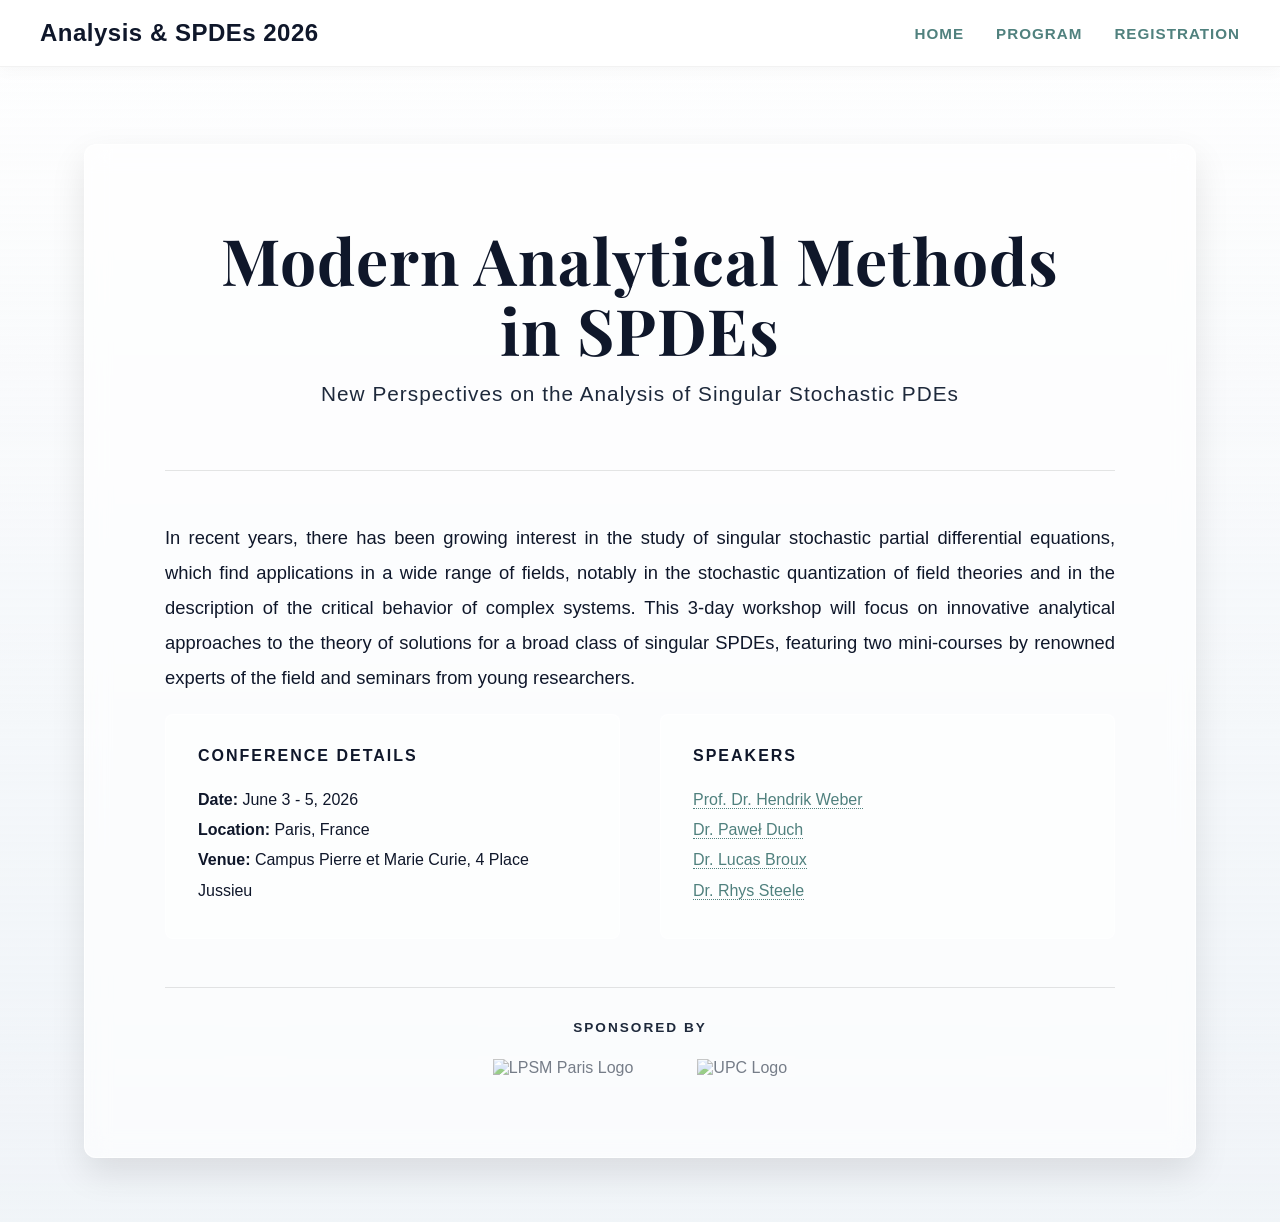
==== index.html @ 4d29aa86 "Add files via upload" ====
<!DOCTYPE html>
<html lang="en">
<head>
<meta charset="UTF-8">
<meta name="viewport" content="width=device-width, initial-scale=1.0">
<title>Math Conference 2026</title>
<link rel="preconnect" href="https://fonts.googleapis.com">
<link rel="preconnect" href="https://fonts.gstatic.com" crossorigin>
<link href="https://fonts.googleapis.com/css2?family=Playfair+Display:wght@400;700&display=swap" rel="stylesheet">

<style>
  :root {
    --primary-text: #0f172a; 
    --secondary-text: #1e293b;
    --accent-color: #2563eb; 
    --nav-color: #50817e; /* The teal color from your original links */
  }

  body, html {
    margin: 0;
    padding: 0;
    min-height: 100vh;
    font-family: -apple-system, BlinkMacSystemFont, 'Segoe UI', Roboto, Helvetica, Arial, sans-serif;
    /* 0.3 is the opacity*/
    background: linear-gradient(rgba(255, 255, 255, 0.3), rgba(240, 244, 248, 0.85)), 
                url('https://images.unsplash.com/photo-1502602898657-3e91760cbb34?auto=format&fit=crop&w=1920&q=80') center/cover fixed;
    color: var(--secondary-text);
  }

  /* --- NEW NAVBAR STYLES --- */
  .navbar {
    position: fixed;
    top: 0;
    left: 0;
    width: 100%;
    background: rgba(255, 255, 255, 0.85);
    backdrop-filter: blur(10px);
    -webkit-backdrop-filter: blur(10px);
    border-bottom: 1px solid rgba(0,0,0,0.05);
    box-shadow: 0 4px 15px rgba(0,0,0,0.03);
    z-index: 1000;
  }

  .nav-container {
    max-width: 1200px;
    margin: 0 auto;
    padding: 1.2rem 2rem;
    display: flex;
    justify-content: space-between;
    align-items: center;
  }

  .nav-brand {
    font-family:  Georgia, sans-serif;
    font-size: 1.5rem;
    font-weight: 700;
    color: var(--primary-text);
    text-decoration: none;
    letter-spacing: 0.5px;
  }

  .nav-links {
    display: flex;
    gap: 2rem;
  }

  .nav-links a {
    text-decoration: none;
    color: var(--nav-color);
    font-weight: 600;
    font-size: 0.95rem;
    text-transform: uppercase;
    letter-spacing: 1px;
    transition: color 0.2s ease;
  }

  .nav-links a:hover {
    color: var(--accent-color);
  }

  /* --- MAIN CONTENT WRAPPER --- */
  .main-wrapper {
    display: flex;
    justify-content: center;
    align-items: center;
    min-height: 100vh;
    padding-top: 80px; /* Pushes content down so navbar doesn't cover it */
    box-sizing: border-box;
  }

  /* --- EXISTING CARD STYLES --- */
  @keyframes fadeUp {
    from { opacity: 0; transform: translateY(20px); }
    to { opacity: 1; transform: translateY(0); }
  }

  .container {
    max-width: 950px;
    width: 90%;
    margin: 4rem 0;
    text-align: center;
    background: rgba(255, 255, 255, 0.65);
    backdrop-filter: blur(12px); 
    -webkit-backdrop-filter: blur(12px); 
    padding: 5rem;
    border-radius: 12px;
    border: 1px solid rgba(255, 255, 255, 0.8); 
    box-shadow: 0 15px 35px rgba(0,0,0,0.1); 
    animation: fadeUp 1.5s ease-out forwards;
  }


  h1 {
    font-family: 'Playfair Display', Georgia, serif;
    font-weight: 700; 
    color: var(--primary-text);
    font-size: 4rem;
    margin-top: 0;
    margin-bottom: 0;
    letter-spacing: 1px;
    line-height: 1.1;
    display: inline-block;
  }

  .subtitle {
    font-size: 1.3rem;
    color: var(--secondary-text);
    margin-top: 1rem;
    margin-bottom: 4rem;
    font-weight: 300;
    letter-spacing: 1px;
  }

  .details-grid {
    display: grid;
    grid-template-columns: 1fr 1fr;
    gap: 2.5rem;
    margin-bottom: 3rem;
    text-align: left; 
  }

  .details-box {
    background: rgba(255, 255, 255, 0.5); 
    padding: 2rem;
    border-radius: 8px;
    border: 1px solid rgba(255, 255, 255, 0.6);
  }

  h3 {
    margin: 0 0 1.2rem 0;
    font-size: 1rem;
    font-weight: 600;
    text-transform: uppercase;
    letter-spacing: 2px;
    color: var(--primary-text);
  }

  .details-box p {
    margin: 0;
    line-height: 1.9;
    font-weight: 400;
    color: var(--primary-text);
  }

  .bio-link {
    color: #50817e;
    text-decoration: none;
    font-weight: 500;
    border-bottom: 1px dotted #50817e;
    transition: all 0.2s ease;
  }

  .bio-link:hover {
    color: lightblue; 
    border-bottom: 1px solid lightblue;
  }

  .abstract {
    line-height: 1.9;
    font-size: 1.15rem;
    color: var(--primary-text);
    text-align: justify; 
    padding-top: 2rem;
    border-top: 1px solid rgba(0,0,0,0.1); 
  }

  .logos-section {
    margin-top: 3rem;
    padding-top: 2rem;
    border-top: 1px solid rgba(0,0,0,0.1);
  }

  .logos-section h4 {
    font-size: 0.85rem;
    text-transform: uppercase;
    letter-spacing: 2px;
    color: var(--secondary-text);
    margin-top: 0;
    margin-bottom: 1.5rem;
    font-weight: 600;
  }

  .logos-container {
    display: flex;
    justify-content: center;
    align-items: center;
    gap: 4rem;
    flex-wrap: wrap; 
  }

  .sponsor-logo {
    max-height: 70px; 
    max-width: 250px;
    object-fit: contain;
    opacity: 0.6;
    transition: opacity 0.3s ease, transform 0.3s ease;
  }

  .sponsor-logo:hover {
    opacity: 1;
    transform: scale(1.05);
  }

  /* Responsive Adjustments */
  @media (max-width: 900px) {
    h1 { font-size: 2.8rem; }
    .container { padding: 3rem; margin: 2rem 0; }
    .details-grid { grid-template-columns: 1fr; gap: 1.5rem; }
    .logos-container { gap: 2rem; }
    
    /* Stack navbar on smaller screens */
    .nav-container { flex-direction: column; gap: 1rem; padding: 1rem; }
    .nav-links { flex-wrap: wrap; justify-content: center; gap: 1rem; }
    .main-wrapper { padding-top: 120px; }
  }
</style>
</head>

<body>

  <nav class="navbar">
    <div class="nav-container">
      <a href="index.html" class="nav-brand">Analysis &amp SPDEs 2026</a>
      <div class="nav-links">
        <a href="index.html">Home</a>
        <a href="program.html">Program</a>
        <!-- <a href="abstracts.html">Abstracts</a> -->
        <!-- <a href="participants.html">Participants</a> -->
        <a href="registration.html">Registration</a>
      </div>
    </div>
  </nav>

  <div class="main-wrapper">
    <div class="container">
      <h1>Modern Analytical Methods<br>in SPDEs</h1>
      <div class="subtitle">New Perspectives on the Analysis of Singular Stochastic PDEs</div>

      <div class="abstract">
        <p>In recent years, there has been growing interest in the study of singular stochastic partial differential equations,
         which find applications in a wide range of fields, notably in the stochastic quantization of field theories and in the description of the critical behavior of complex systems.
        This 3-day workshop will focus on innovative analytical approaches to the theory of solutions for a broad class of singular SPDEs, featuring two mini-courses by renowned experts of the field and seminars from young researchers.
        </p>
      </div>

      <div class="details-grid">
        <div class="details-box">
          <h3>Conference Details</h3>
          <p><strong>Date:</strong> June 3 - 5, 2026<br>
             <strong>Location:</strong> Paris, France<br>
             <strong>Venue:</strong> Campus Pierre et Marie Curie, 4 Place Jussieu</p>
        </div>
        <div class="details-box">
          <h3>Speakers</h3>
          <p>
            <a href="https://www.uni-muenster.de/FB10srvi/persdb/MM-member.php?id=1681" class="bio-link">Prof. Dr. Hendrik Weber</a><br>
            <a href="https://pawelduch.github.io/" class="bio-link">Dr. Paweł Duch</a><br>
            <a href="https://sites.google.com/view/lucasbroux/accueil/" class="bio-link">Dr. Lucas Broux</a><br>
            <a href="https://sites.google.com/view/rhys-steele" class="bio-link">Dr. Rhys Steele</a>
          </p>
        </div>
      </div>

    <footer>
      <div class="logos-section">
        <h4>Sponsored by</h4>
        <div class="logos-container">
          <img class="sponsor-logo" src="img/logo lpsm.png" alt="LPSM Paris Logo">
          <img class="sponsor-logo" src="img/logoupc.jpg" alt="UPC Logo">
        </div>
      </div>
    </footer>
    </div>
  </div>

</body>
</html>
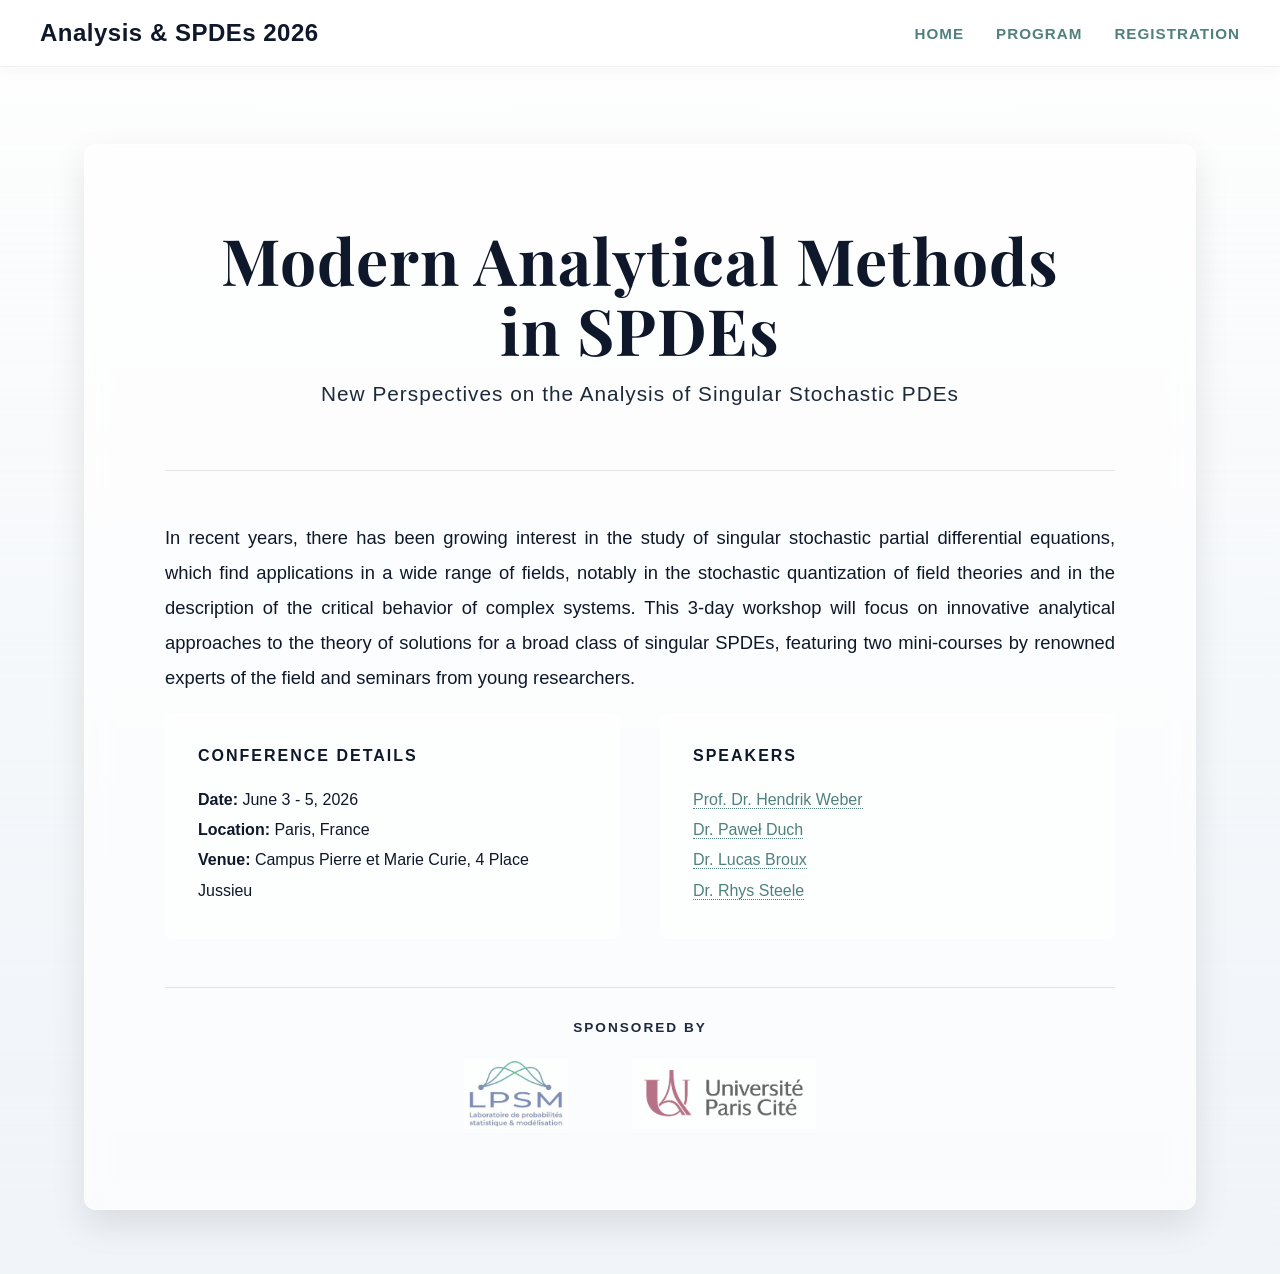
==== commit b7268f57: "Update index.html" ====
--- a/index.html
+++ b/index.html
@@ -3,7 +3,7 @@
 <head>
 <meta charset="UTF-8">
 <meta name="viewport" content="width=device-width, initial-scale=1.0">
-<title>Math Conference 2026</title>
+<title>Analysis and SPDEs Paris 2026</title>
 <link rel="preconnect" href="https://fonts.googleapis.com">
 <link rel="preconnect" href="https://fonts.gstatic.com" crossorigin>
 <link href="https://fonts.googleapis.com/css2?family=Playfair+Display:wght@400;700&display=swap" rel="stylesheet">
